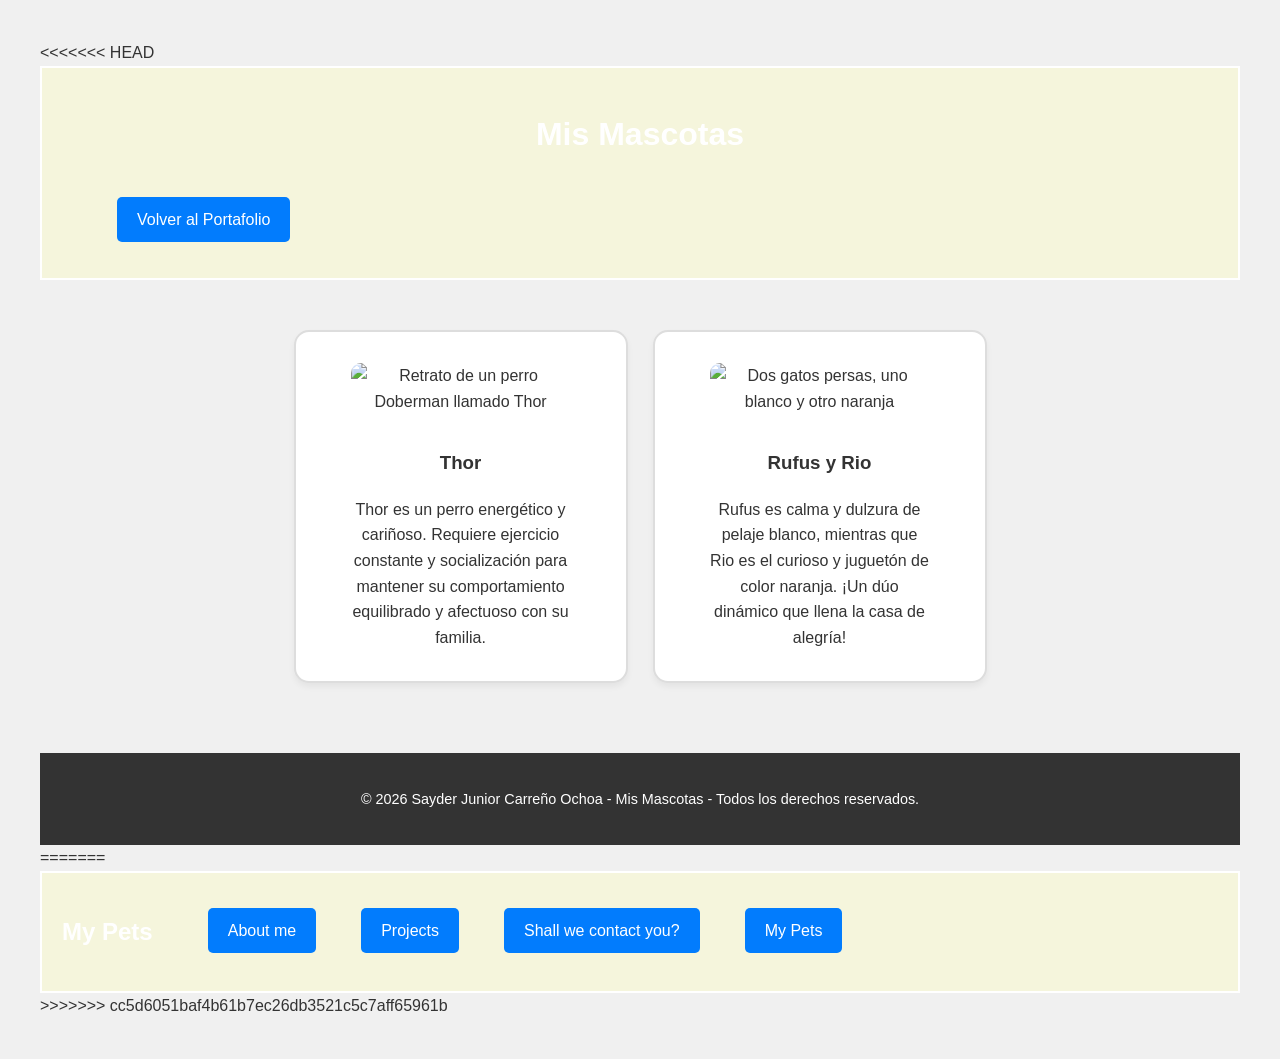
==== mascotas.html @ bd45d53c "hecho" ====
<!DOCTYPE html>
<html lang="en">
<head>
    <meta charset="UTF-8">
    <meta name="viewport" content="width=device-width, initial-scale=1.0">
<<<<<<< HEAD
    <title>Sayder Jr | Mis Mascotas</title>
</head>

<link rel="stylesheet" href="styles.css">

<body>
    
    <header>
        <h1>Mis Mascotas</h1>
        <nav>
            <ul>
                <li><a href="index.html">Volver al Portafolio</a></li>
            </ul>
        </nav>
    </header>

    <main>
        <section id="galeria">
            
            <article>
                <figure>
                    <img src="https://images.unsplash.com/photo-1536677412572-c277de11e458?q=80&w=435&auto=format&fit=crop" alt="Retrato de un perro Doberman llamado Thor">
                    <figcaption>
                        <h3>Thor</h3>
                        <p>Thor es un perro energético y cariñoso. Requiere ejercicio constante y socialización para mantener su comportamiento equilibrado y afectuoso con su familia.</p>
                    </figcaption>
                </figure>
            </article>

            <article>
                <figure>
                    <img src="https://upload.wikimedia.org/wikipedia/commons/6/67/SnowyandHazy.jpg" alt="Dos gatos persas, uno blanco y otro naranja">
                    <figcaption>
                        <h3>Rufus y Rio</h3>
                        <p>Rufus es calma y dulzura de pelaje blanco, mientras que Rio es el curioso y juguetón de color naranja. ¡Un dúo dinámico que llena la casa de alegría!</p>                                
                    </figcaption>
                </figure>
            </article>

        </section>
    </main>

    <footer>
        <p>&copy; 2026 Sayder Junior Carreño Ochoa - Mis Mascotas - Todos los derechos reservados.</p>
    </footer>

=======
    <title>My Pets</title>
</head>
<body>
    <header> 
        <nav>
           <h1>My Pets</h1> 
           <ul>
                <li><a href="">About me</a></li>
                <li><a href="#projects">Projects</a></li>
                <li><a href="#contact-form">Shall we contact you?</a></li>
                <li><a href="mascotas.html "target="_blank">My Pets</a></li>
           </ul>
        </nav>

    </header>
>>>>>>> cc5d6051baf4b61b7ec26db3521c5c7aff65961b
</body>
</html>
---- styles.css ----
<<<<<<< HEAD
/* 1. RESET Y ESTILO GENERAL */
* {
    margin: 0;
    padding: 0;
    box-sizing: border-box;
}

body {
    font-family: sans-serif;
    background-color: #f0f0f0; /* Color gris claro de fondo */
    color: #333;
    line-height: 1.6;
}

/* 2. ENCABEZADO Y MENÚ */
header {
    background-color: #333; /* Fondo oscuro */
    color: white;
    padding: 20px;
    text-align: center;
}

nav ul {
list-style: none; /* Quita los puntos negros */
    margin-top: 15px;
    display: flex;    /* Pone los elementos en fila */
    justify-content: center; /* Centra los botones */
    gap: 15px;
}
nav ul li {
    display: inline; /* Pone los links en fila horizontal */
    margin: 0 15px;
}

nav a {
display: inline-block; /* Permite que el botón tenga ancho y alto */
    color: white;
    text-decoration: none; /* Quita el subrayado */
    background-color: #027cfd; /* Color azul del botón */
    padding: 10px 20px;    /* Espacio interno: arriba/abajo y lados */
    border-radius: 5px;    /* Bordes redondeados */
    transition: 0.3s;
}

nav a:hover {
    background-color: #fd0202; /* Cambia a color rojo */
    transform: scale(1.1);     /* Crece de tamaño */
}
/* 3. CONTENEDOR Y SECCIONES */
main {
    max-width: 800px; /* Evita que el texto sea demasiado ancho */
    margin: 20px auto; /* Centra las secciones */
    padding: 10px;
}

section {
    background: white;
    margin-bottom: 20px;
    padding: 20px;
    border-radius: 8px; /* Bordes redondeados */
}

h2 {
    margin-bottom: 10px;
    color: #007bff; /* Títulos en color azul */
}

/* 4. CLASE LISTA-PROYECTOS */
.lista-proyectos ul {
    list-style: none; /* Limpia los puntos de la lista de proyectos */
}

.lista-proyectos li {
    padding: 5px 0;
}

.lista-proyectos a {
display: inline-block;    /* Permite darles forma de botón */
    color: white;             /* Color del texto */
    background-color: #027cfd; /* Verde (color típico de GitHub/éxito) */
    padding: 10px 20px;       /* Espacio interno para que parezca botón */
    text-decoration: none;    /* Quita el subrayado */
    border-radius: 5px;       /* Bordes redondeados */
    margin-bottom: 10px;      /* Espacio entre un botón y otro */
    transition: 0.3s;         /* Velocidad de la animación */

}

.lista-proyectos a:hover {
    background-color: #fd0202; /* Un verde más oscuro al pasar el mouse */
    transform: scale(1.1);    /* Crece un poquito (5%) */
}

/* 5. FORMULARIO Y SUS CLASES */
.formulario-grup {
    margin-bottom: 15px; /* Espacio entre el nombre y el mensaje */
}

input, textarea {
    width: 100%; /* Que ocupen todo el ancho disponible */
    padding: 10px;
    border: 1px solid #ccc;
    border-radius: 4px;
}

button {
    background-color: #0056b3;
    color: white;
    padding: 10px 20px;
    border: none;
    border-radius: 4px;
    cursor: pointer;
}

/* 6. PIE DE PÁGINA */
footer {
    background-color: #333;
    color: white;
    text-align: center;
    padding: 20px;
    font-size: 0.9rem;
}


/* 5. GALERÍA DE MASCOTAS (Cartas una al lado de la otra) */
#galeria {
    display: flex;
    flex-wrap: wrap;       /* Permite que bajen si no caben */
    justify-content: center;
    gap: 25px;
    background: transparent; /* Quita el fondo blanco de la sección */
    box-shadow: none;        /* Quita la sombra de la sección */
}

#galeria article {
    background: white;
    width: 300px;
    border: 2px solid #ddd;
    border-radius: 15px;
    padding: 15px;
    transition: 0.3s;
    text-align: center;
    box-shadow: 0 4px 6px rgba(0,0,0,0.05);
}

#galeria article img {
    width: 100%;
    height: 300px;
    object-fit: cover;     /* Recorta la imagen para que no se estire */
    border-radius: 10px;
    margin-bottom: 15px;
}

#galeria article:hover {
    border-color: #ff0000;
    transform: translateY(-10px); /* Efecto de que la carta "flota" */
    box-shadow: 0 10px 20px rgba(0,0,0,0.15);
}


=======
html{
height: 100%;
width: 900px;
}

header{
background-color: beige;
border: 2px solid;
    
}

ul{
display: flex;
gap: 20px;
list-style-type: none;

}

nav{
    display: flex;

}

ul a{
   text-decoration: none;
   
}

body{
    font-family: 'Franklin Gothic Medium', 'Arial Narrow', Arial, sans-serif;
    padding: 20px;
    margin: 20px;
}
>>>>>>> cc5d6051baf4b61b7ec26db3521c5c7aff65961b
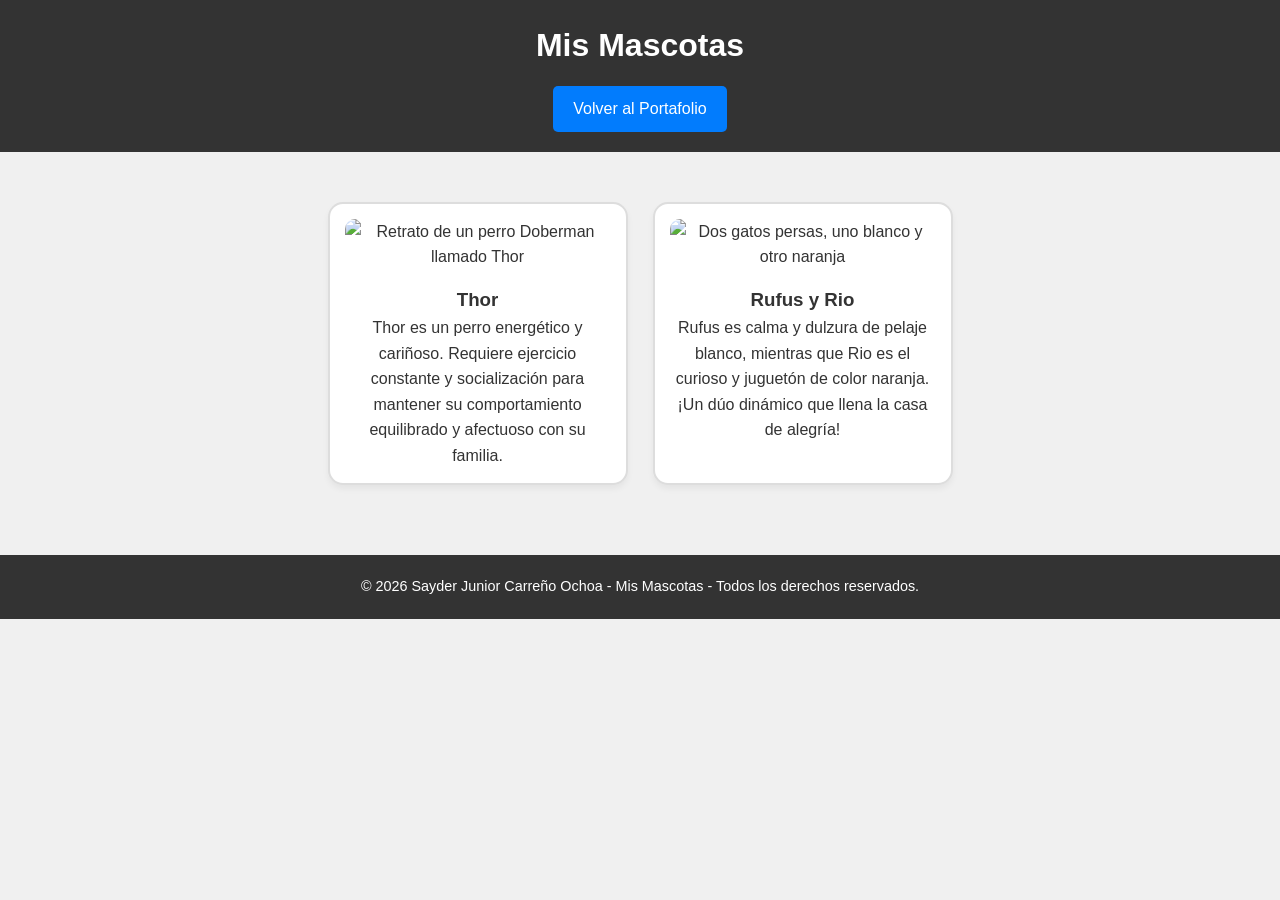
==== commit b8c2c3ba: "hecho" ====
--- a/mascotas.html
+++ b/mascotas.html
@@ -3,7 +3,6 @@
 <head>
     <meta charset="UTF-8">
     <meta name="viewport" content="width=device-width, initial-scale=1.0">
-<<<<<<< HEAD
     <title>Sayder Jr | Mis Mascotas</title>
 </head>
 
@@ -50,22 +49,5 @@
         <p>&copy; 2026 Sayder Junior Carreño Ochoa - Mis Mascotas - Todos los derechos reservados.</p>
     </footer>
 
-=======
-    <title>My Pets</title>
-</head>
-<body>
-    <header> 
-        <nav>
-           <h1>My Pets</h1> 
-           <ul>
-                <li><a href="">About me</a></li>
-                <li><a href="#projects">Projects</a></li>
-                <li><a href="#contact-form">Shall we contact you?</a></li>
-                <li><a href="mascotas.html "target="_blank">My Pets</a></li>
-           </ul>
-        </nav>
-
-    </header>
->>>>>>> cc5d6051baf4b61b7ec26db3521c5c7aff65961b
 </body>
 </html>
--- a/styles.css
+++ b/styles.css
@@ -1,4 +1,3 @@
-<<<<<<< HEAD
 /* 1. RESET Y ESTILO GENERAL */
 * {
     margin: 0;
@@ -159,38 +158,3 @@
 }
 
 
-=======
-html{
-height: 100%;
-width: 900px;
-}
-
-header{
-background-color: beige;
-border: 2px solid;
-    
-}
-
-ul{
-display: flex;
-gap: 20px;
-list-style-type: none;
-
-}
-
-nav{
-    display: flex;
-
-}
-
-ul a{
-   text-decoration: none;
-   
-}
-
-body{
-    font-family: 'Franklin Gothic Medium', 'Arial Narrow', Arial, sans-serif;
-    padding: 20px;
-    margin: 20px;
-}
->>>>>>> cc5d6051baf4b61b7ec26db3521c5c7aff65961b
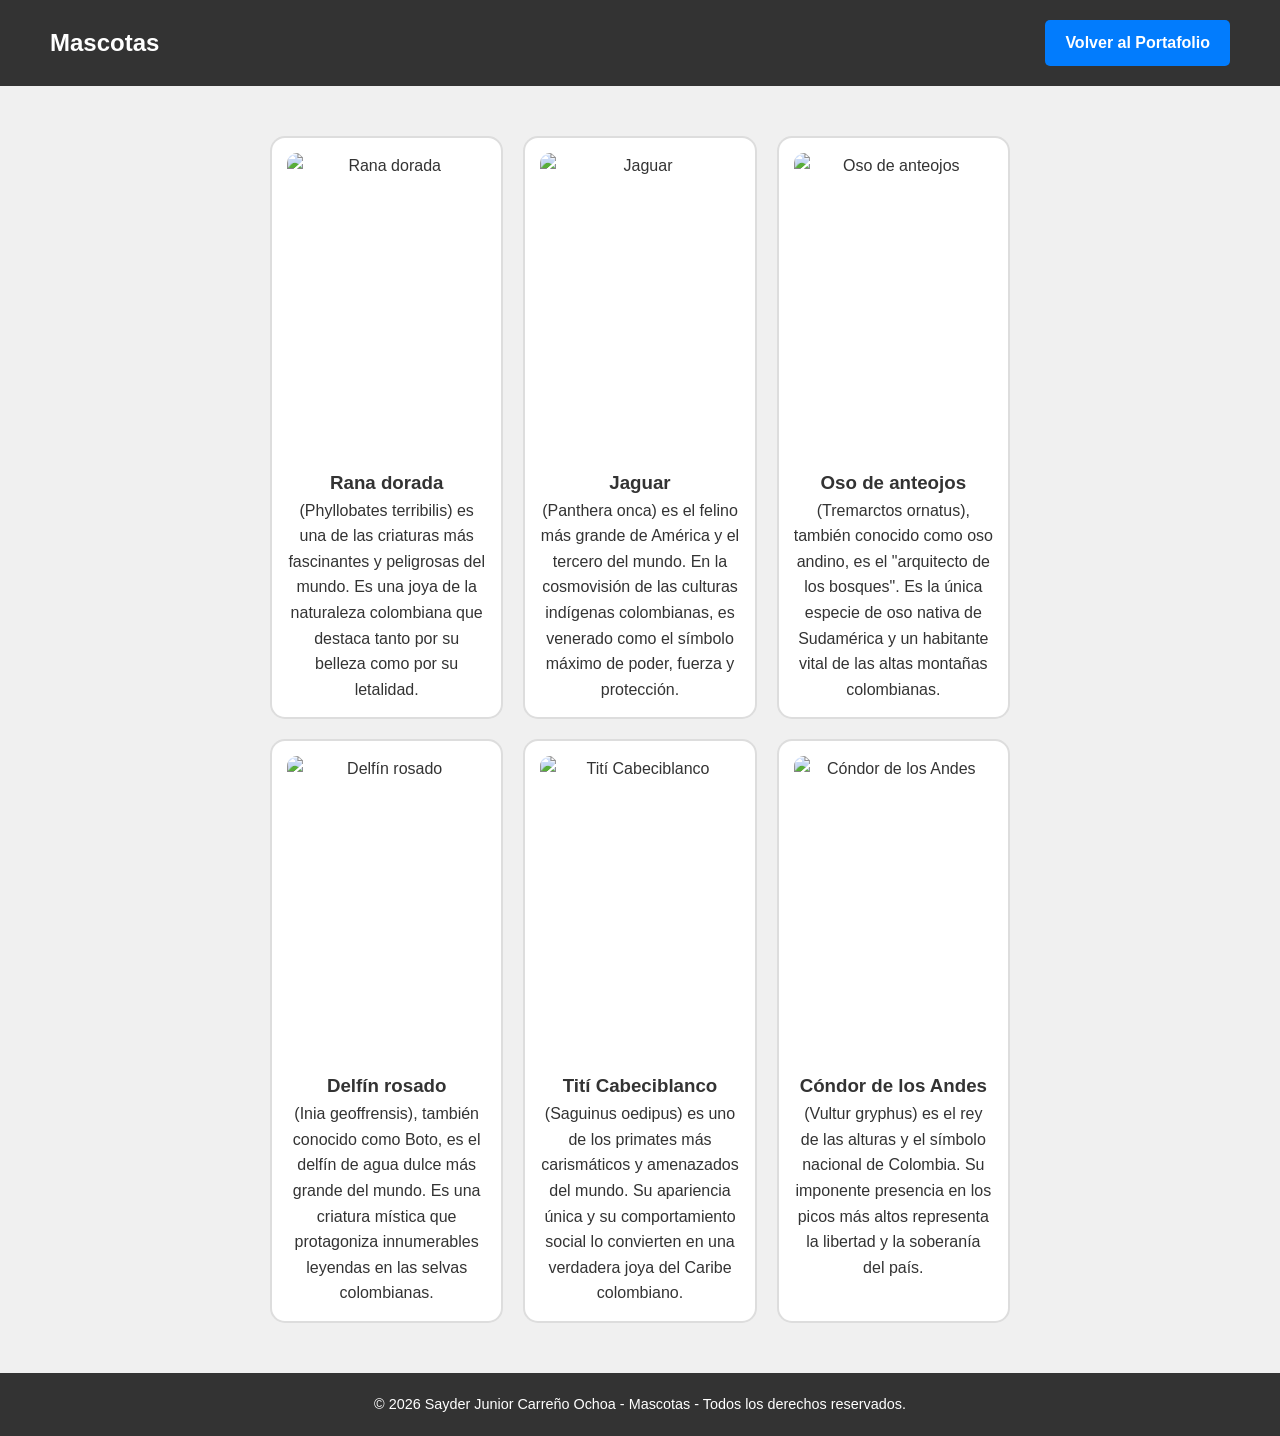
==== commit a387e5b8: "finalized" ====
--- a/mascotas.html
+++ b/mascotas.html
@@ -3,15 +3,13 @@
 <head>
     <meta charset="UTF-8">
     <meta name="viewport" content="width=device-width, initial-scale=1.0">
-    <title>Sayder Jr | Mis Mascotas</title>
+    <title>Sayder Jr | Mascotas</title>
+    <link rel="stylesheet" href="styles.css">
 </head>
+<body>
 
-<link rel="stylesheet" href="styles.css">
-
-<body>
-    
     <header>
-        <h1>Mis Mascotas</h1>
+        <h1>Mascotas</h1>
         <nav>
             <ul>
                 <li><a href="index.html">Volver al Portafolio</a></li>
@@ -21,32 +19,65 @@
 
     <main>
         <section id="galeria">
-            
             <article>
                 <figure>
-                    <img src="https://images.unsplash.com/photo-1536677412572-c277de11e458?q=80&w=435&auto=format&fit=crop" alt="Retrato de un perro Doberman llamado Thor">
+                    <img src="https://revafrog.home.blog/wp-content/uploads/2020/06/peter-kustra-1.jpg?w=596" alt="Rana dorada">
                     <figcaption>
-                        <h3>Thor</h3>
-                        <p>Thor es un perro energético y cariñoso. Requiere ejercicio constante y socialización para mantener su comportamiento equilibrado y afectuoso con su familia.</p>
+                        <h3>Rana dorada</h3>
+                        <p>(Phyllobates terribilis) es una de las criaturas más fascinantes y peligrosas del mundo. Es una joya de la naturaleza colombiana que destaca tanto por su belleza como por su letalidad.</p>
                     </figcaption>
                 </figure>
             </article>
-
             <article>
                 <figure>
-                    <img src="https://upload.wikimedia.org/wikipedia/commons/6/67/SnowyandHazy.jpg" alt="Dos gatos persas, uno blanco y otro naranja">
+                    <img src="https://cdn.prod.website-files.com/68b49f78e2ebd20e1dd73f8f/6904c07465d1daf92fbc7624_zoo-guadeloupe-animaux-mammiferes-jaguar-keeza-01.jpg" alt="Jaguar">
                     <figcaption>
-                        <h3>Rufus y Rio</h3>
-                        <p>Rufus es calma y dulzura de pelaje blanco, mientras que Rio es el curioso y juguetón de color naranja. ¡Un dúo dinámico que llena la casa de alegría!</p>                                
+                        <h3>Jaguar</h3>
+                        <p>(Panthera onca) es el felino más grande de América y el tercero del mundo. En la cosmovisión de las culturas indígenas colombianas, es venerado como el símbolo máximo de poder, fuerza y protección.</p>
                     </figcaption>
                 </figure>
             </article>
-
+            <article>
+                <figure>
+                    <img src="https://www.kienyke.com/sites/default/files/2021-07/oso-de-anteojos.jpeg" alt="Oso de anteojos">
+                    <figcaption>
+                        <h3>Oso de anteojos</h3>
+                        <p>(Tremarctos ornatus), también conocido como oso andino, es el "arquitecto de los bosques". Es la única especie de oso nativa de Sudamérica y un habitante vital de las altas montañas colombianas.</p>
+                    </figcaption>
+                </figure>
+            </article>
+            <article>
+                <figure>
+                    <img src="https://www.raisg.org/wp-content/uploads/2022/07/3SMN6L3WBNAHJCW4JHWOYZADRE.jpg" alt="Delfín rosado">
+                    <figcaption>
+                        <h3>Delfín rosado</h3>
+                        <p>(Inia geoffrensis), también conocido como Boto, es el delfín de agua dulce más grande del mundo. Es una criatura mística que protagoniza innumerables leyendas en las selvas colombianas.</p>
+                    </figcaption>
+                </figure>
+            </article>
+            <article>
+                <figure>
+                    <img src="https://taxonomiaanimal.wordpress.com/wp-content/uploads/2018/04/titi.jpg?w=640" alt="Tití Cabeciblanco">
+                    <figcaption>
+                        <h3>Tití Cabeciblanco</h3>
+                        <p>(Saguinus oedipus) es uno de los primates más carismáticos y amenazados del mundo. Su apariencia única y su comportamiento social lo convierten en una verdadera joya del Caribe colombiano.</p>
+                    </figcaption>
+                </figure>
+            </article>
+            <article>
+                <figure>
+                    <img src="https://static.wikia.nocookie.net/reinoanimalia/images/d/d1/Andean_condor_by_Alamy.jpg/revision/latest?cb=20250902201815&path-prefix=es" alt="Cóndor de los Andes">
+                    <figcaption>
+                        <h3>Cóndor de los Andes</h3>
+                        <p>(Vultur gryphus) es el rey de las alturas y el símbolo nacional de Colombia. Su imponente presencia en los picos más altos representa la libertad y la soberanía del país.</p>
+                    </figcaption>
+                </figure>
+            </article>
         </section>
     </main>
 
     <footer>
-        <p>&copy; 2026 Sayder Junior Carreño Ochoa - Mis Mascotas - Todos los derechos reservados.</p>
+        <p>&copy; 2026 Sayder Junior Carreño Ochoa - Mascotas - Todos los derechos reservados.</p>
     </footer>
 
 </body>
--- a/styles.css
+++ b/styles.css
@@ -1,4 +1,27 @@
-/* 1. RESET Y ESTILO GENERAL */
+
+:root {
+    --color-primario: #027cfd;
+    --color-hover: #fd0202;
+    --color-fondo: #f0f0f0;
+    --color-header: #333;
+    --color-texto: #333;
+    --color-blanco: #ffffff;
+    --color-borde: #ddd;
+    --color-boton-secundario: #0056b3;
+    --color-acento: #007bff;
+
+    --fuente-base: sans-serif;
+    --tamano-base: 1rem;
+    --tamano-h1: 1.5rem;
+    --tamano-h2: 1.25rem;
+    --tamano-footer: 0.9rem;
+
+    --radio-borde: 5px;
+    --radio-borde-lg: 8px;
+    --radio-borde-xl: 15px;
+    --sombra-hover: 0 10px 20px rgba(0,0,0,0.15);
+}
+
 * {
     margin: 0;
     padding: 0;
@@ -6,155 +29,256 @@
 }
 
 body {
-    font-family: sans-serif;
-    background-color: #f0f0f0; /* Color gris claro de fondo */
-    color: #333;
+    font-family: var(--fuente-base);
+    background-color: var(--color-fondo);
+    color: var(--color-texto);
     line-height: 1.6;
-}
-
-/* 2. ENCABEZADO Y MENÚ */
+    font-size: var(--tamano-base);
+}
+
+img {
+    max-width: 100%;
+    height: auto;
+    display: block;
+}
+
 header {
-    background-color: #333; /* Fondo oscuro */
-    color: white;
-    padding: 20px;
+    background-color: var(--color-header);
+    color: var(--color-blanco);
+    padding: 1.25rem 3.125rem;
+    display: flex;
+    justify-content: space-between;
+    align-items: center;
+    flex-wrap: wrap;
+    gap: 0.75rem;
+}
+
+header h1 {
+    font-size: var(--tamano-h1);
+}
+
+nav ul {
+    display: flex;
+    list-style: none;
+    gap: 0.9375rem;
+    flex-wrap: wrap;
+}
+
+nav a,
+.lista-proyectos a {
+    display: inline-block;
+    color: var(--color-blanco);
+    text-decoration: none;
+    background-color: var(--color-primario);
+    padding: 0.625rem 1.25rem;
+    border-radius: var(--radio-borde);
+    transition: background-color 0.3s, transform 0.3s;
+    font-weight: bold;
     text-align: center;
 }
 
-nav ul {
-list-style: none; /* Quita los puntos negros */
-    margin-top: 15px;
-    display: flex;    /* Pone los elementos en fila */
-    justify-content: center; /* Centra los botones */
-    gap: 15px;
-}
-nav ul li {
-    display: inline; /* Pone los links en fila horizontal */
-    margin: 0 15px;
-}
-
-nav a {
-display: inline-block; /* Permite que el botón tenga ancho y alto */
-    color: white;
-    text-decoration: none; /* Quita el subrayado */
-    background-color: #027cfd; /* Color azul del botón */
-    padding: 10px 20px;    /* Espacio interno: arriba/abajo y lados */
-    border-radius: 5px;    /* Bordes redondeados */
-    transition: 0.3s;
-}
-
-nav a:hover {
-    background-color: #fd0202; /* Cambia a color rojo */
-    transform: scale(1.1);     /* Crece de tamaño */
-}
-/* 3. CONTENEDOR Y SECCIONES */
+nav a:hover,
+.lista-proyectos a:hover {
+    background-color: var(--color-hover);
+    transform: scale(1.05);
+}
+
 main {
-    max-width: 800px; /* Evita que el texto sea demasiado ancho */
-    margin: 20px auto; /* Centra las secciones */
-    padding: 10px;
+    max-width: 50rem;
+    margin: 1.25rem auto;
+    padding: 0.625rem;
 }
 
 section {
-    background: white;
-    margin-bottom: 20px;
-    padding: 20px;
-    border-radius: 8px; /* Bordes redondeados */
+    background: var(--color-blanco);
+    margin-bottom: 1.25rem;
+    padding: 1.25rem;
+    border-radius: var(--radio-borde-lg);
 }
 
 h2 {
-    margin-bottom: 10px;
-    color: #007bff; /* Títulos en color azul */
-}
-
-/* 4. CLASE LISTA-PROYECTOS */
-.lista-proyectos ul {
-    list-style: none; /* Limpia los puntos de la lista de proyectos */
-}
-
-.lista-proyectos li {
-    padding: 5px 0;
-}
-
-.lista-proyectos a {
-display: inline-block;    /* Permite darles forma de botón */
-    color: white;             /* Color del texto */
-    background-color: #027cfd; /* Verde (color típico de GitHub/éxito) */
-    padding: 10px 20px;       /* Espacio interno para que parezca botón */
-    text-decoration: none;    /* Quita el subrayado */
-    border-radius: 5px;       /* Bordes redondeados */
-    margin-bottom: 10px;      /* Espacio entre un botón y otro */
-    transition: 0.3s;         /* Velocidad de la animación */
-
-}
-
-.lista-proyectos a:hover {
-    background-color: #fd0202; /* Un verde más oscuro al pasar el mouse */
-    transform: scale(1.1);    /* Crece un poquito (5%) */
-}
-
-/* 5. FORMULARIO Y SUS CLASES */
+    margin-bottom: 0.9375rem;
+    color: var(--color-acento);
+    font-size: var(--tamano-h2);
+}
+
+.lista-proyectos {
+    display: grid;
+    grid-template-columns: repeat(3, 1fr);
+    gap: 0.9375rem;
+    padding: 0.625rem 0;
+}
+
+
+.lista-proyectos.oculto {
+    display: none;
+}
+
+.bienvenida-banner {
+    background-color: var(--color-primario);
+    color: var(--color-blanco);
+    padding: 0.75rem 1.25rem;
+    border-radius: var(--radio-borde);
+    display: flex;
+    justify-content: space-between;
+    align-items: center;
+    margin-bottom: 1rem;
+    font-size: 1rem;
+}
+
+.bienvenida-banner.oculto {
+    display: none;
+}
+
+.btn-cerrar {
+    background: transparent;
+    color: var(--color-blanco);
+    border: none;
+    font-size: 1.1rem;
+    cursor: pointer;
+    padding: 0 0.5rem;
+    border-radius: var(--radio-borde);
+    transition: background-color 0.2s;
+}
+
+.btn-cerrar:hover {
+    background-color: rgba(255,255,255,0.2);
+}
+
+.btn-secundario {
+    background-color: var(--color-boton-secundario);
+    color: var(--color-blanco);
+    padding: 0.625rem 1.25rem;
+    border: none;
+    border-radius: var(--radio-borde);
+    cursor: pointer;
+    font-size: 0.9rem;
+    margin-top: 0.75rem;
+    transition: background-color 0.3s, transform 0.2s;
+}
+
+.btn-secundario:hover {
+    background-color: var(--color-hover);
+    transform: scale(1.03);
+}
+
 .formulario-grup {
-    margin-bottom: 15px; /* Espacio entre el nombre y el mensaje */
-}
-
-input, textarea {
-    width: 100%; /* Que ocupen todo el ancho disponible */
-    padding: 10px;
+    margin-bottom: 0.9375rem;
+}
+
+input,
+textarea {
+    width: 100%;
+    padding: 0.625rem;
     border: 1px solid #ccc;
     border-radius: 4px;
-}
-
-button {
-    background-color: #0056b3;
-    color: white;
-    padding: 10px 20px;
+    margin-top: 0.3125rem;
+    font-size: var(--tamano-base);
+}
+
+
+button[type="submit"] {
+    background-color: var(--color-boton-secundario);
+    color: var(--color-blanco);
+    padding: 0.625rem 1.25rem;
     border: none;
-    border-radius: 4px;
+    border-radius: var(--radio-borde);
     cursor: pointer;
-}
-
-/* 6. PIE DE PÁGINA */
+    font-size: var(--tamano-base);
+    transition: background-color 0.3s;
+}
+
+button[type="submit"]:hover {
+    background-color: var(--color-hover);
+}
+
+
 footer {
-    background-color: #333;
-    color: white;
+    background-color: var(--color-header);
+    color: var(--color-blanco);
     text-align: center;
-    padding: 20px;
-    font-size: 0.9rem;
-}
-
-
-/* 5. GALERÍA DE MASCOTAS (Cartas una al lado de la otra) */
+    padding: 1.25rem;
+    font-size: var(--tamano-footer);
+}
+
 #galeria {
-    display: flex;
-    flex-wrap: wrap;       /* Permite que bajen si no caben */
-    justify-content: center;
-    gap: 25px;
-    background: transparent; /* Quita el fondo blanco de la sección */
-    box-shadow: none;        /* Quita la sombra de la sección */
+    display: grid;
+    grid-template-columns: repeat(3, 1fr);
+    gap: 1.25rem;
+    background: transparent;
+    max-width: 62.5rem;
+    margin: 0 auto;
 }
 
 #galeria article {
-    background: white;
-    width: 300px;
-    border: 2px solid #ddd;
-    border-radius: 15px;
-    padding: 15px;
-    transition: 0.3s;
+    background: var(--color-blanco);
+    border: 2px solid var(--color-borde);
+    border-radius: var(--radio-borde-xl);
+    padding: 0.9375rem;
+    transition: border-color 0.3s, transform 0.3s, box-shadow 0.3s;
     text-align: center;
-    box-shadow: 0 4px 6px rgba(0,0,0,0.05);
 }
 
 #galeria article img {
     width: 100%;
-    height: 300px;
-    object-fit: cover;     /* Recorta la imagen para que no se estire */
-    border-radius: 10px;
-    margin-bottom: 15px;
+    height: 18.75rem;
+    object-fit: cover;
+    border-radius: 0.625rem;
+    margin-bottom: 0.9375rem;
 }
 
 #galeria article:hover {
-    border-color: #ff0000;
-    transform: translateY(-10px); /* Efecto de que la carta "flota" */
-    box-shadow: 0 10px 20px rgba(0,0,0,0.15);
-}
-
-
+    border-color: var(--color-hover);
+    transform: translateY(-0.625rem);
+    box-shadow: var(--sombra-hover);
+}
+
+
+@media (max-width: 1024px) and (min-width: 601px) {
+    .lista-proyectos {
+        grid-template-columns: repeat(2, 1fr);
+    }
+
+    #galeria {
+        grid-template-columns: repeat(3, 1fr);
+    }
+}
+
+@media (max-width: 600px) {
+    header {
+        flex-direction: column;
+        align-items: flex-start;
+        padding: 1rem 1.25rem;
+    }
+
+    nav ul {
+        flex-direction: column;
+        gap: 0.5rem;
+        width: 100%;
+    }
+
+    nav a {
+        width: 100%;
+        text-align: center;
+    }
+
+    main {
+        padding: 0.625rem;
+    }
+
+    .lista-proyectos {
+        grid-template-columns: 1fr;
+    }
+
+    #galeria {
+        grid-template-columns: repeat(2, 1fr);
+    }
+
+    h2 {
+        font-size: 1.1rem;
+    }
+
+    body {
+        font-size: 0.9375rem;
+    }
+}
